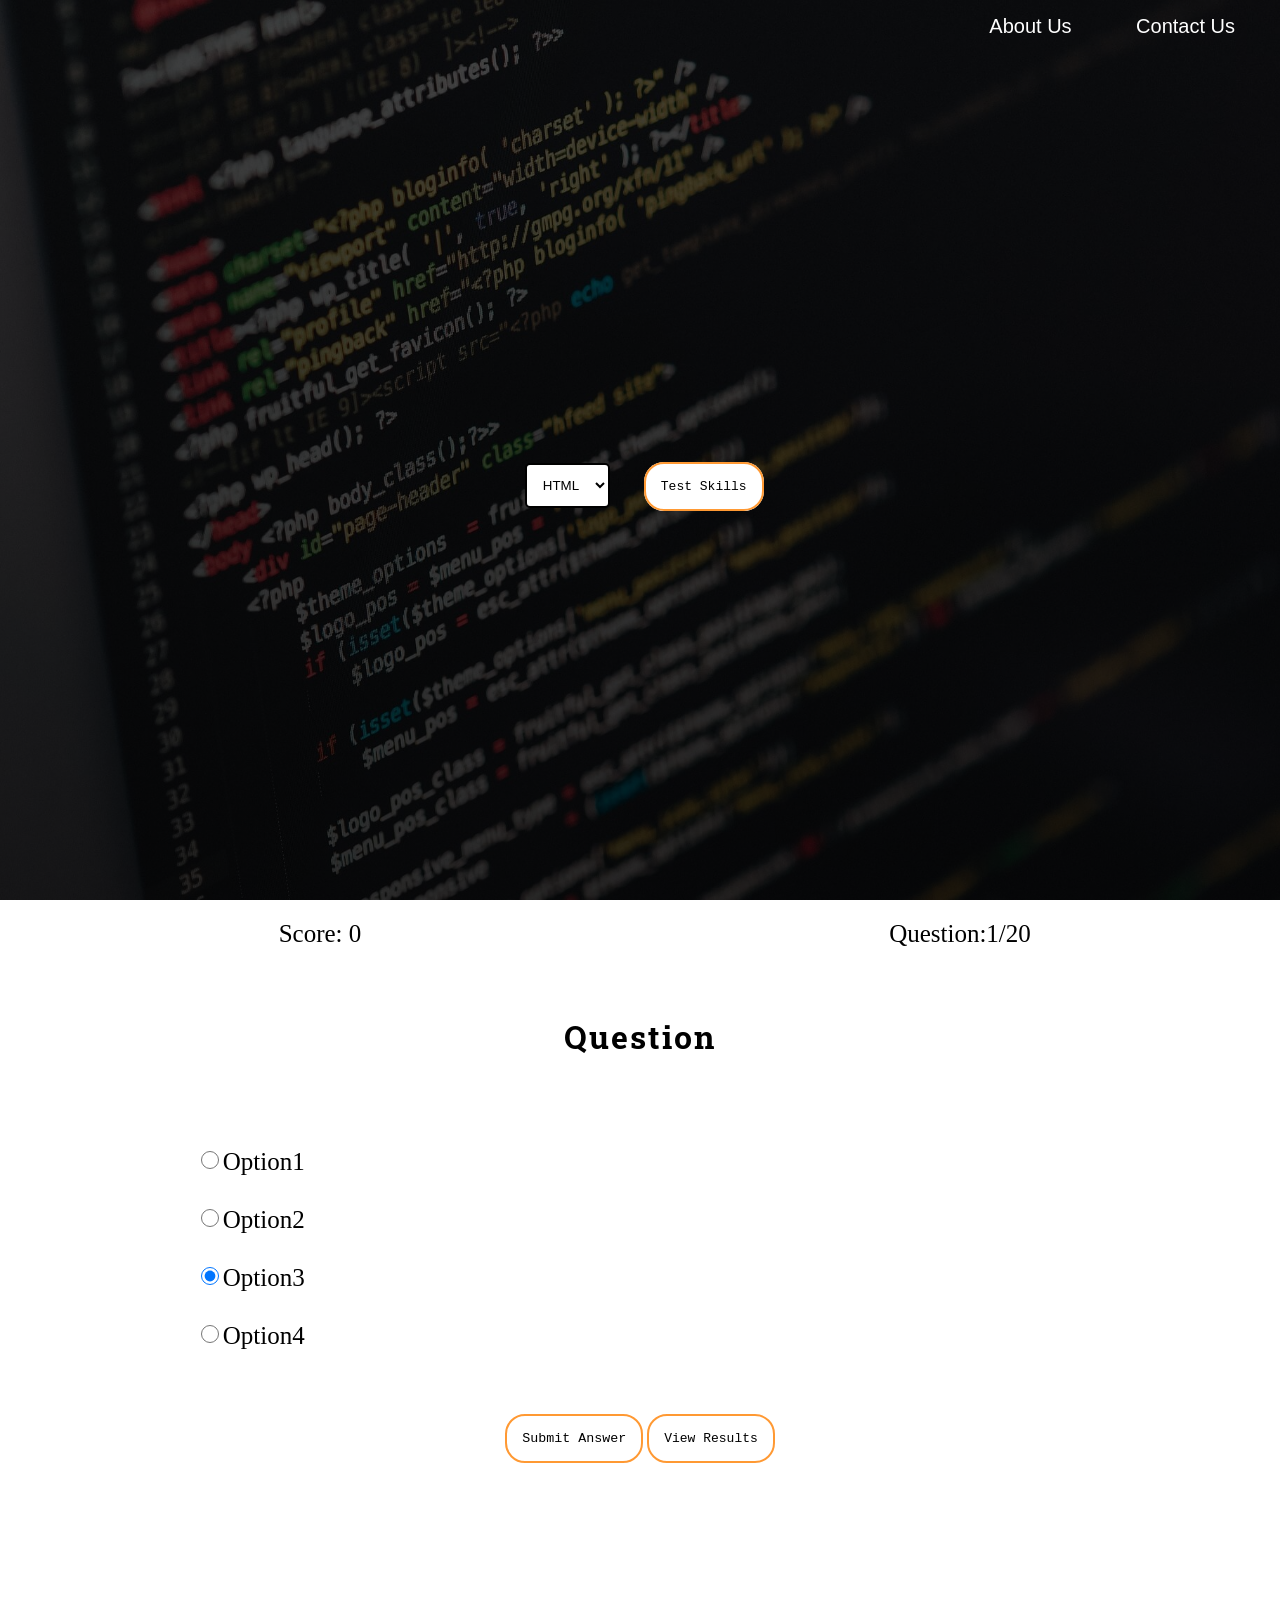
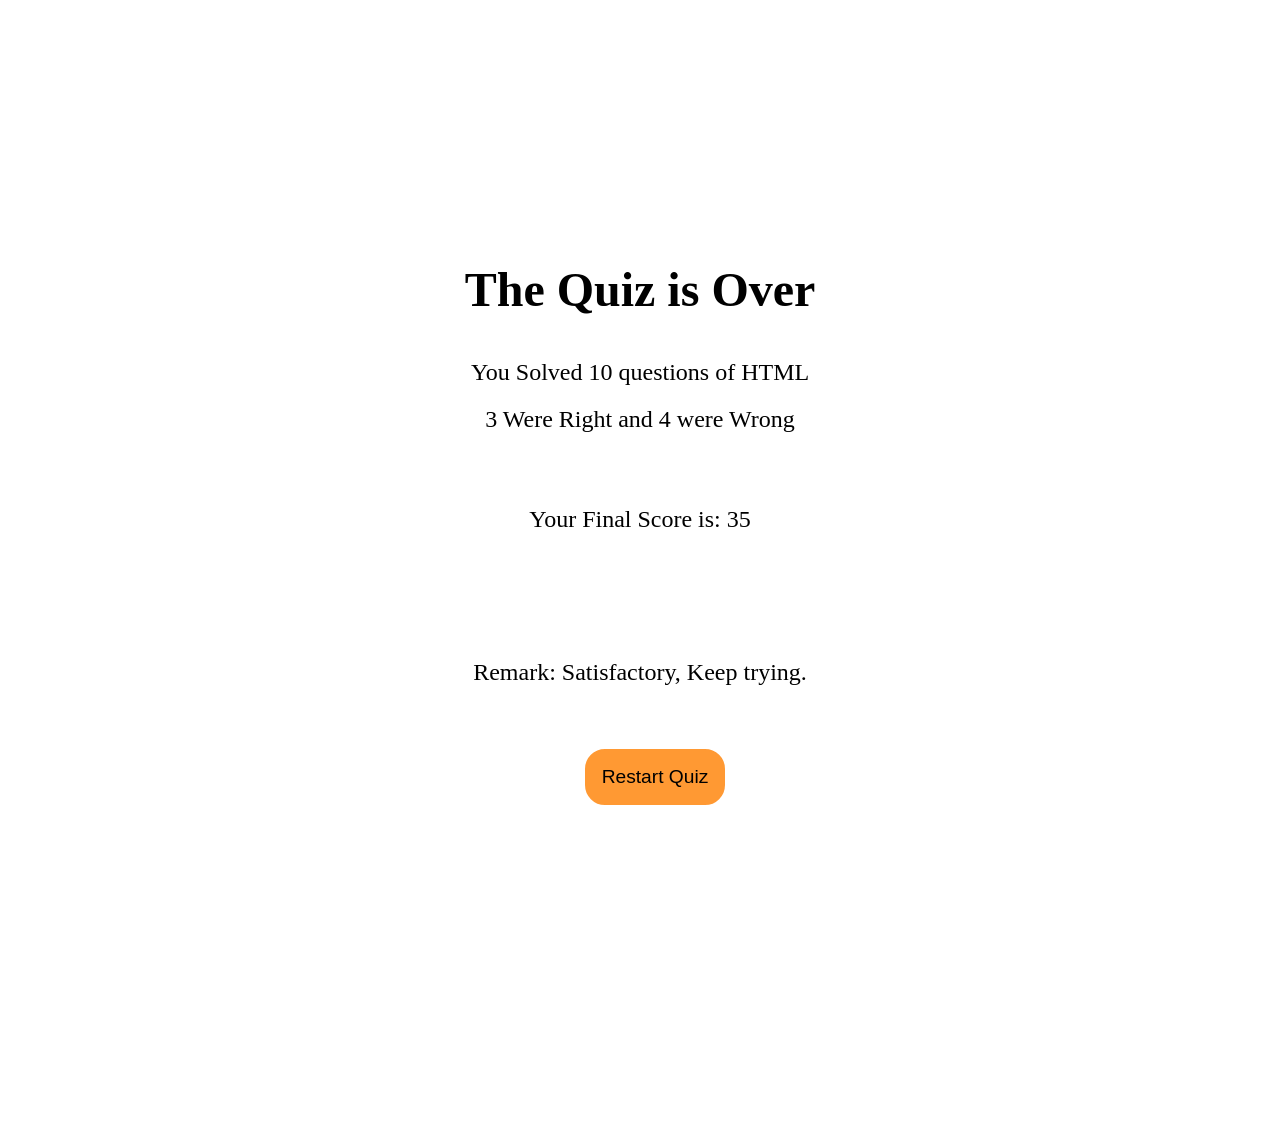
==== Gir2proj/quiz-template-html-css-js-master/index.html @ 630887d5 "Add files via upload" ====
<html>

    <head>
    <meta name="viewport" content="width=device-width, initial-scale=1">
    <title>Test Your Skills</title>
        <link rel="stylesheet" href="stylesheet.css">
        <link href="https://fonts.googleapis.com/css?family=Roboto+Slab" rel="stylesheet">



    </head>
    
    <body>
        <div id="wrapper">
        <nav>
        <ul>
            <li id="about">About Us</li>
            <li><a href="mailto:digvijayrn786@gmail.com" class="mail">Contact Us</a></li>
        </ul>
        </nav>
            <div id="form-box">
                <form>
                    <select id="language">
                    <option  value="HTML"selected="selected">HTML</option> <--Kaydırılabilir içerik-->
                    </select> 
                    <a href="#lb3" class="choose-lang">Test Skills</a>
                    </form>
            </div>    
        </div>
        
        <div class="quiz">
            
            <div id="info">
                <div id="score">Score: 0</div>
                <div id="ques-left">Question:1/20</div>
            </div>
            <div id="ques-view">
               
            </div>
            <div class="question">
            <h1>Question</h1>
            </div>
            
            <div class="choice">
                <div class="options"><input type="radio" name="options" value="option1" id="opt0"><label for="opt0" id="lb0">Option1</label></div>
                <div class="options"><input type="radio" name="options" value="option2" id="opt1"><label for="opt1" id="lb1">Option2</label></div>
                <div class="options"><input type="radio" name="options" value="option3" checked="checked" id="opt2"><label for="opt2" id="lb2">Option3</label></div>
                <div class="options"><input type="radio" name="options" value="option4" id="opt3"><label for="opt3" id="lb3">Option4</label></div>   
            </div>

             <div class="ans-btn">
                <button type="button" class="submit-answer">Submit Answer</button>
                 <a href="#display-final-score" type="button" class="view-results">View Results</a>
            </div>
        
        </div>
        
        <div class="final-result">
            <h1>The Quiz is Over</h1>
            <div class="solved-ques-no">You Solved 10 questions of HTML</div>
            <div class="right-wrong">3 Were Right and 4 were Wrong</div>
            <div id="display-final-score">Your Final Score is: 35</div>
            <div class="remark">Remark: Satisfactory, Keep trying.</div>
            <button id="restart">Restart Quiz</button>        
        </div>
        
        <script src="https://ajax.googleapis.com/ajax/libs/jquery/3.3.1/jquery.min.js"></script>
        <script src="/quiz-template-html-css-js-master/script.js"></script>
    </body>

</html>
---- Gir2proj/quiz-template-html-css-js-master/stylesheet.css ----
body {
    margin: 0px;
    padding: 0px;
}

nav{
/*    background-color: blueviolet;*/
    height: 50px;
    text-align: right;
    color: #fff;
    font-family: sans-serif;
    margin: 0 auto;
    
}

nav li{
    display: inline-block;
    margin-right: 30px;
    padding: 15px;
    font-size: 20px;
}

.mail{
    text-decoration: none;
    color: #fff;
    cursor: pointer;
}
#about{
    cursor: pointer;
}

#wrapper{
    background-image:linear-gradient(rgba(0,0,0,0.7),rgba(0,0,0,0.8)), url("hero-img.jpg");
    background-position: center;
    background-size: cover;
    height: 100vh;
    text-align: center;
}

#form-box{
/*    background-color: aqua;*/
    padding:1%;
    top:50%;
    position: absolute;
    left:40%;
}

.choose-lang{
    text-decoration: none;
    color: black;
    background-color:#fff;
    margin-left: 30px;
    border: 2px solid #FF9933;
    padding: 15px;
    border-radius: 20px;
    font-family: monospace;
/*    letter-spacing: 1.5px;*/
/*    font-weight: 400;*/
    transition: background-color 0.3s,border 0.2s, color 0.2s;
}

.choose-lang:hover{
    background-color: #FF9933;
    color:#fff;
    cursor: pointer;
/*    width: 120px;*/
    font-size: 110%;
}

#language{
    background-color:white;
    padding:12px;
    border-radius: 5px;
    cursor:pointer;
    border:2px solid black;

    
}

#language:hover{
    background-color:#fff;
}

#language option{
    background-color: #fff;
    
}

.quiz{
    background-color: #fff;
    text-align: center;
/*    padding: 0%;*/
    margin-top: 20px;
    height: 100vh;
}

#info{
    height:25px;
    background-color: #fff;
}

#score{
    width:50%;
    float:left;
    font-size: 25px;

}

#ques-left{
    width:50%;
    float:left;
    font-size:25px;

}

#ques-view{
/*    background-color:aqua;*/
    height: 35px;
    margin-top: 10px;
    padding: 2px;
}
.ques-circle{
    float: left;
    border-radius: 50%;
    width: 35px;
    height: 90%;
    margin-left: 10px;
    margin-top: 10px;
}
.correct{
    background-color: #2ecc71;
}
.incorrect{
    background-color: #fc5c65;
    color: #fff;
}

.question{
/*    background-color: antiquewhite;*/
    font-family: 'Roboto Slab', sans-serif;
    letter-spacing: .13em;
}

.choice{
    background-color: #fff;
    padding: 3%;

}


.options{
    background-color: #fff;
    display:block;
    margin-left: 13%;
    font-size: 25px;
    font-weight: 100;
    margin-top: 30px;
    text-align: left;
}

 input[type=radio] {
     border: 5px solid white;
     width: 20px;
     height: 1.3em;
     float: left;
}

.ans-btn{
    background-color: #fff;
    padding: 2%;
}

.submit-answer{
    background-color:white;
    border: 2px solid #FF9933;
    padding: 15px;
    border-radius: 20px;
    font-family: monospace;
    transition: background-color 0.3s,border 0.2s, color 0.2s;
}

.submit-answer:hover{
    
    background-color: #FF9933;
    padding: 16px;
    color: #fff;
    cursor: pointer;
    border-radius: 20px;
}

.view-results{
    text-decoration: none;
    color: black;
    background-color:white;
    border: 2px solid #FF9933;
    padding: 15px;
    border-radius: 20px;
    font-family: monospace;
    transition: background-color 0.3s,border 0.2s, color 0.2s;
}

.view-results:hover{
    background-color: #FF9933;
    padding: 16px;
    color: #fff;
    cursor: pointer;
    border-radius: 20px;
}

/*Final Results*/

.final-result{
    background-color: #fff;
    text-align: center;
    padding: 10px;
    font-size: 1.5em;
    height: 100vh;
}
.solved-ques-no{
    padding: 10px;
}

.right-wrong{
    padding: 10px;
}

#display-final-score{
    padding: 5%;
}
.remark{
    padding: 5%
}
#restart{
    background-color:#ff9933;
    margin-left: 30px;
    border: 2px solid #FF9933;
    padding: 15px;
    border-radius: 20px;
    font-size: 80%;
    transition: background-color 0.3s,border 0.2s, color 0.2s;
}

#restart:hover{
    background-color: #FF9933;
    color:#fff;
    cursor: pointer;
/*    width: 120px;*/
    font-size: 90%;
}


@media only screen and (max-width: 1250px) {
    .options{
        margin-left: 8%
    }
}

@media only screen and (max-width: 850px) {
    .options{
        margin-left: 4%;
    }
}

@media only screen and (max-width: 650px) {
    .options{
        display: block;
        margin-top: 3%;

    }
}

@media only screen and (max-width: 550px) {
    .options{
        margin-top: 3%;

    }
    
    .choose-lang{
        display: block;
        margin-top: 25px;
        margin-left: 0px;
    }
    
    #language{
        display: block;
    }
}
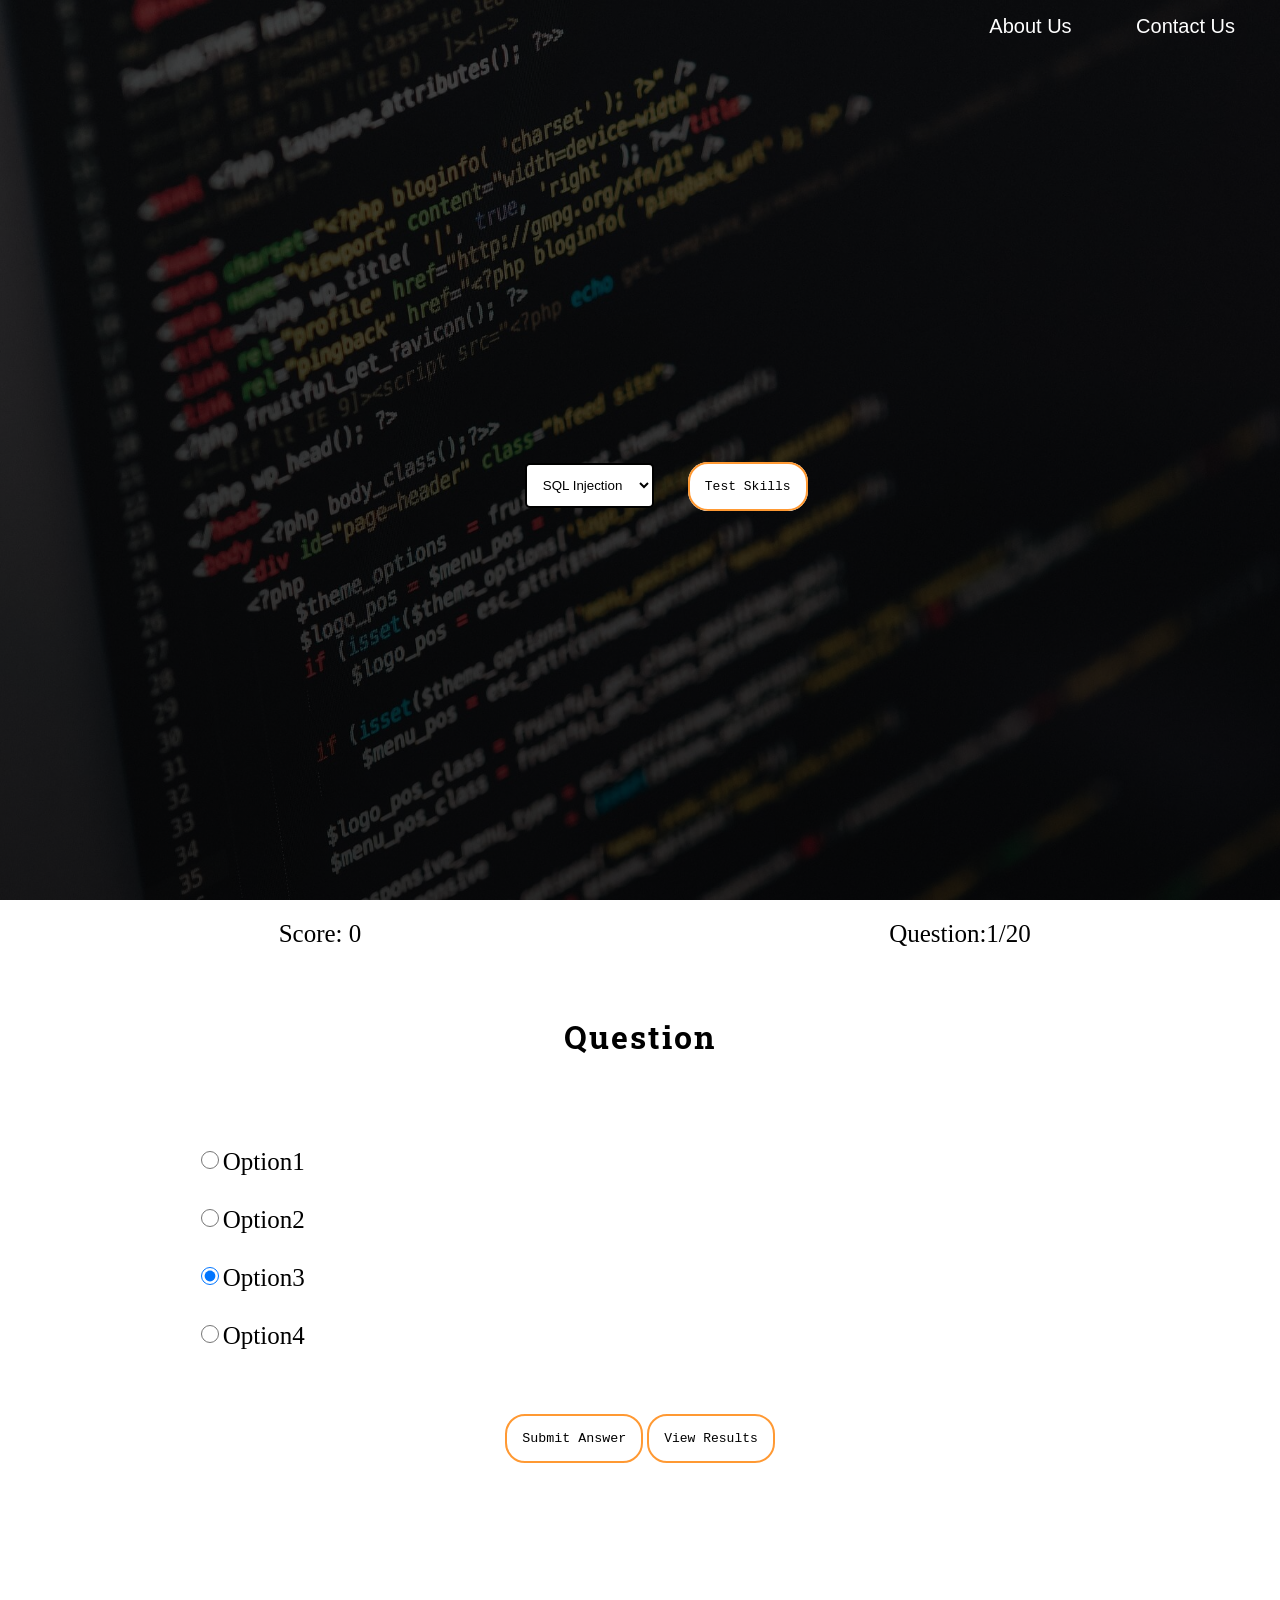
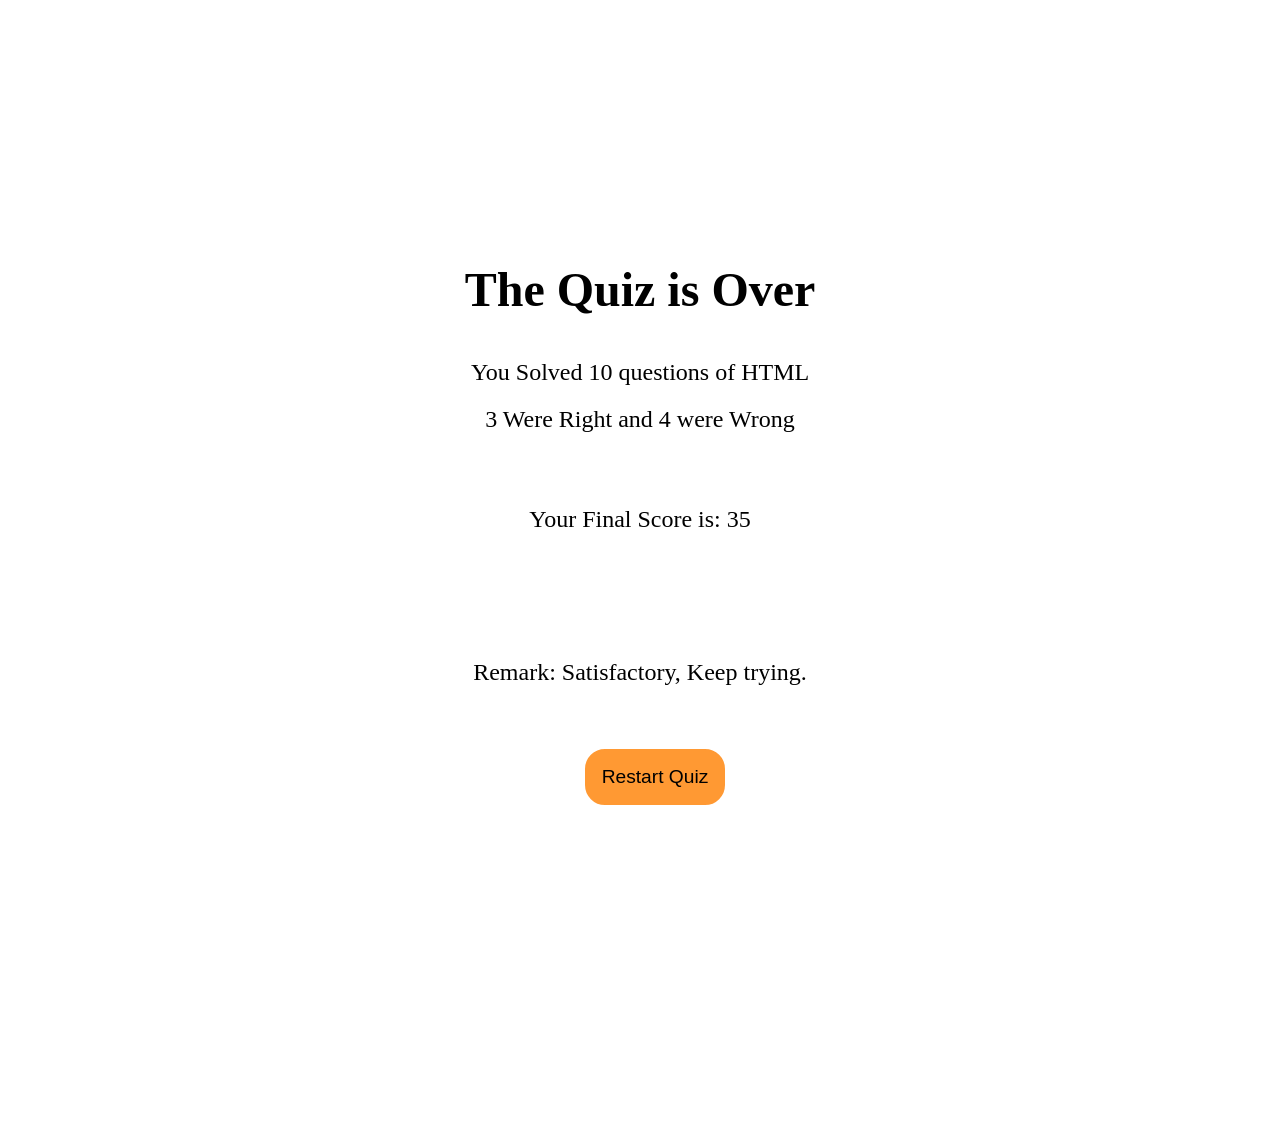
==== commit 127dc8b5: "Add files via upload" ====
--- a/Gir2proj/quiz-template-html-css-js-master/index.html
+++ b/Gir2proj/quiz-template-html-css-js-master/index.html
@@ -21,7 +21,7 @@
             <div id="form-box">
                 <form>
                     <select id="language">
-                    <option  value="HTML"selected="selected">HTML</option> <--Kaydırılabilir içerik-->
+                    <option  value="HTML"selected="selected">SQL Injection</option> <--Kaydırılabilir içerik-->
                     </select> 
                     <a href="#lb3" class="choose-lang">Test Skills</a>
                     </form>
